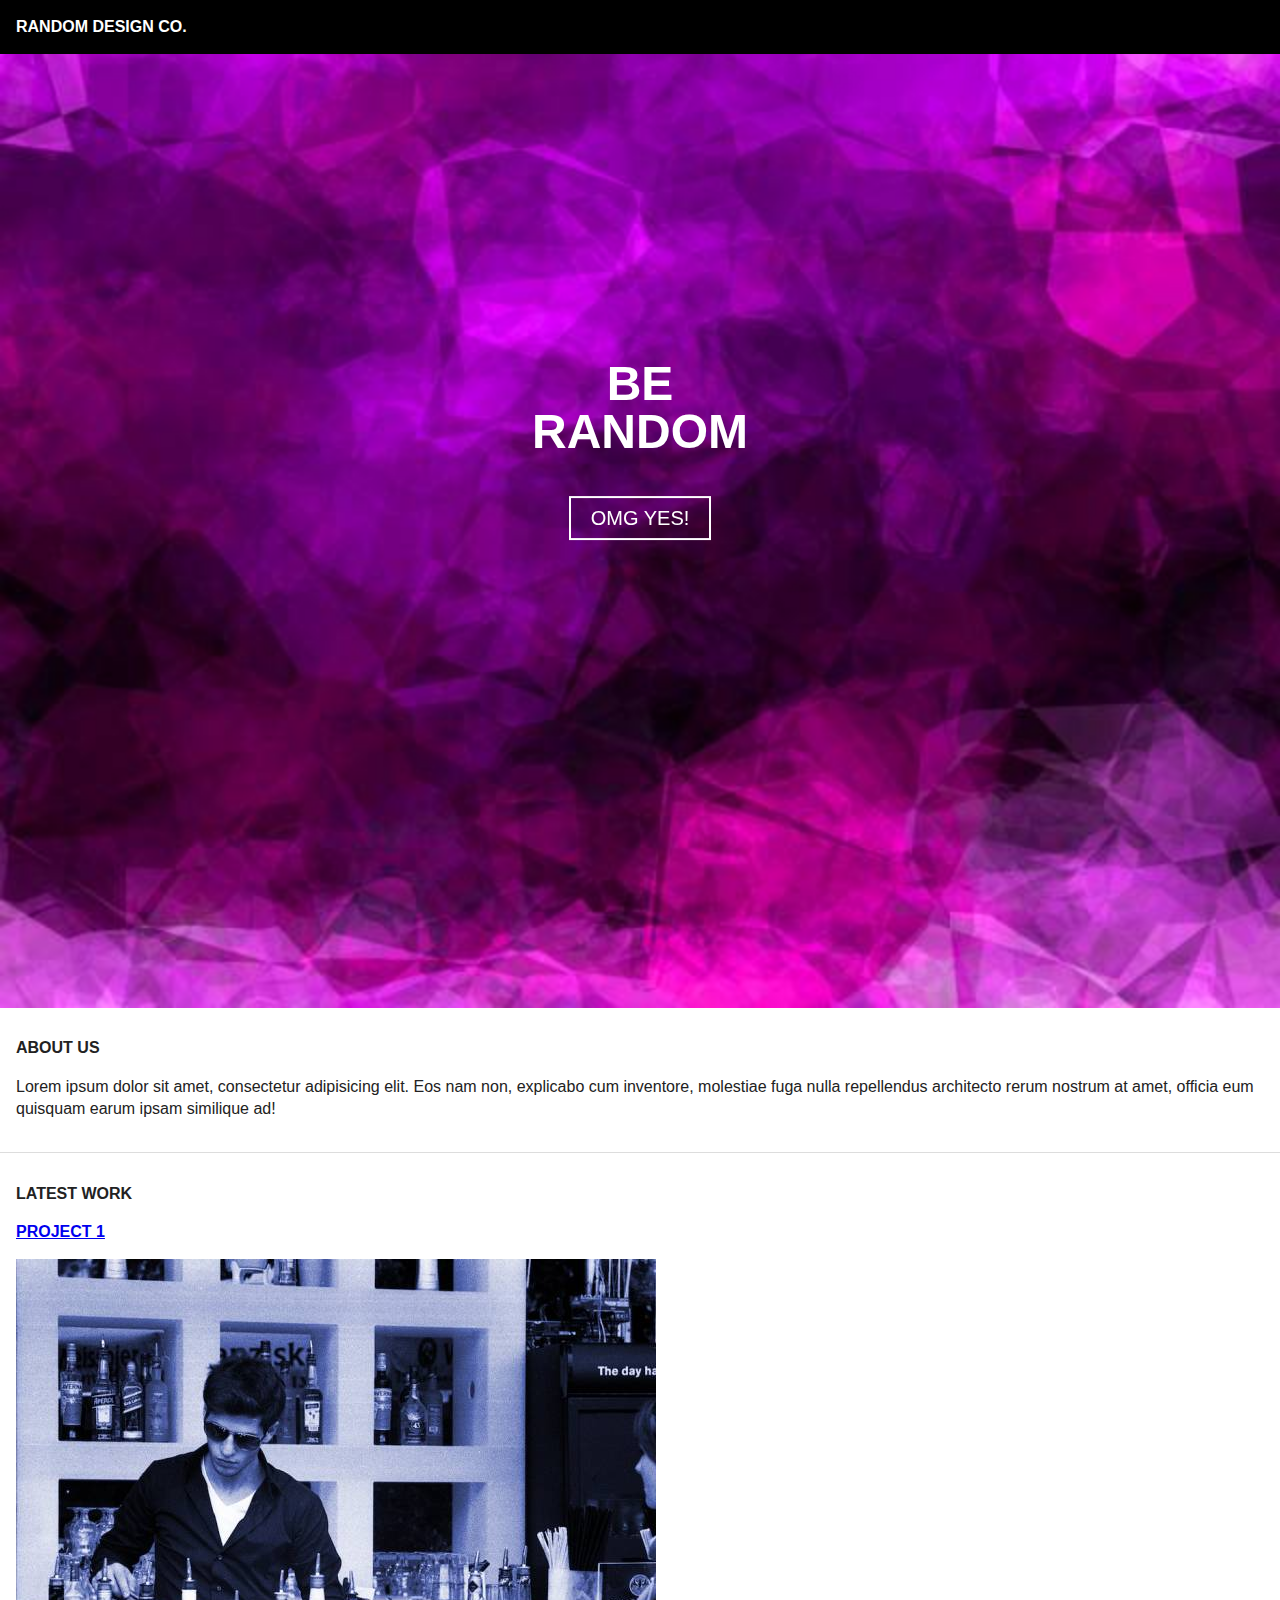
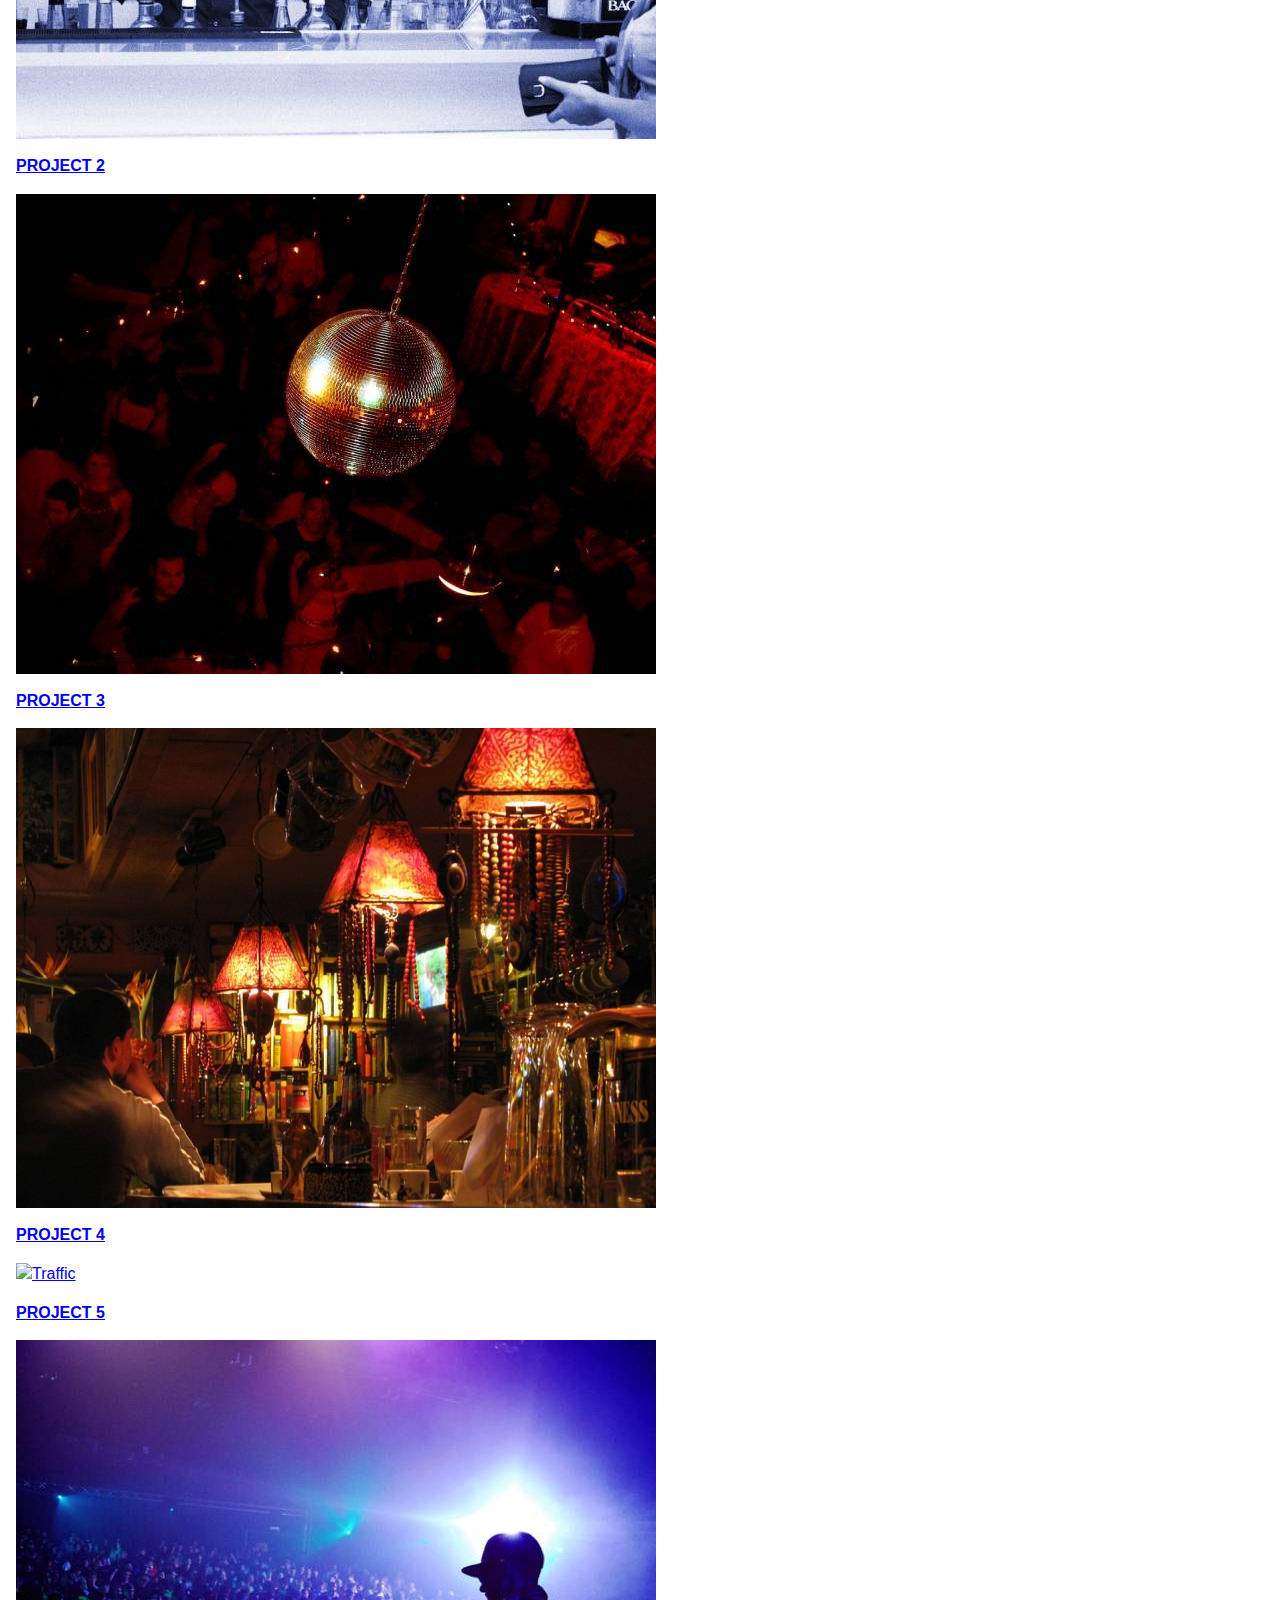
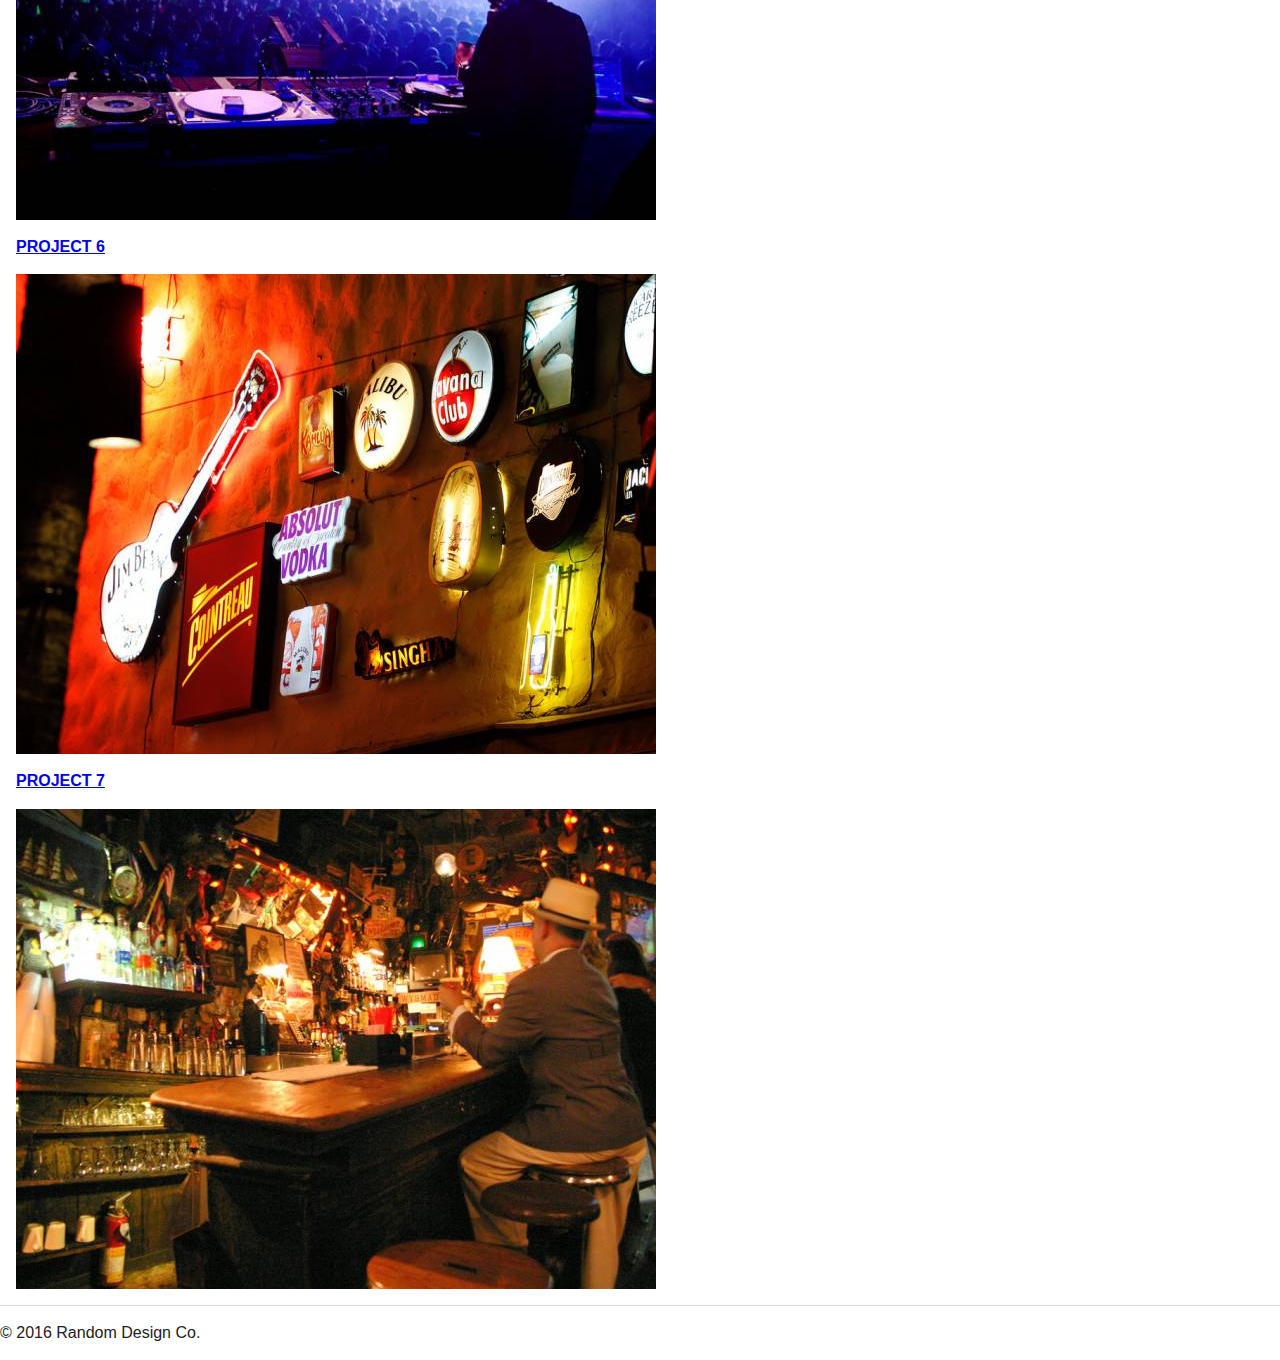
==== index.html @ b03ad2f5 "I forgot to commit!" ====
<!doctype html>
<html class="no-js" lang="">
    <head>
        <meta charset="utf-8">
        <meta http-equiv="x-ua-compatible" content="ie=edge">
        <title></title>
        <meta name="description" content="">
        <meta name="viewport" content="width=device-width, initial-scale=1">

        <link rel="apple-touch-icon" href="apple-touch-icon.png">
        <!-- Place favicon.ico in the root directory -->
        <link rel="stylesheet" href="css/normalize.css">
        <link rel="stylesheet" href="path/to/font-awesome/css/font-awesome.min.css">
        <link rel="stylesheet" href="css/main.css">
        <script src="js/vendor/modernizr-2.8.3.min.js"></script>
    </head>
    <body>
        <!--[if lt IE 8]>
            <p class="browserupgrade">You are using an <strong>outdated</strong> browser. Please <a href="http://browsehappy.com/">upgrade your browser</a> to improve your experience.</p>
        <![endif]-->

        <!-- Add your site or application content here -->
    <header class="page-header">
        <h1>RANDOM DESIGN CO.</h1>
        <nav class='main-nav'>
          <i class="fa fa-bars"></i>
        </nav>
    </header>

      <div class="jumbotron_content">
    <h2>BE<br> RANDOM</h2>
    <a href="#" class="button"> OMG YES!</a>
      </div>
    <img class='jumbotron__bg' src="img/purple-bg.jpeg" alt="Abstract Purple">
    </section>

  <section class="page-section">
    <h2>ABOUT US</h2>

    <p>Lorem ipsum dolor sit amet, consectetur adipisicing elit. Eos nam non, explicabo cum inventore, molestiae fuga nulla repellendus architecto rerum nostrum at amet, officia eum quisquam earum ipsam similique ad!</p>
  </section>

<section class="page-section">
    <h2>LATEST WORK</h2>

<a href="#">
  <article class="project-thumb">
    <h3>Project 1</h3>
    <img src="img/1-cocktail.jpeg" alt="Cocktail">
  </article>
</a>

<a href="#">
  <article class="project-thumb">
    <h3>Project 2</h3>
    <img src="img/2-disco.jpeg" alt="Disco">
  </article>
</a>

<a href="#">
  <article class="project-thumb">
    <h3>Project 3</h3>
    <img src="img/3-bookstore.jpeg" alt="Bookstore">
  </article>
</a>

<a href="#">
  <article class="project-thumb">
    <h3>Project 4</h3>
    <img src="4-traffic.jpeg" alt="Traffic">
  </article>
</a>

<a href="#">
  <article class="project-thumb">
    <h3>Project 5</h3>
    <img src="img/5-concert.jpg" alt="Concert">
  </article>
</a>

<a href="#">
  <article class="project-thumb">
    <h3>Project 6</h3>
    <img src="img/6-nightlife.jpg" alt="Nightlife">
  </article>
</a>

<a href="#">
  <article class="project-thumb">
    <h3>Project 7</h3>
    <img src="img/7-bar.jpg" alt="Bar">
  </article>
</a>

</section>

<footer class="page-footer">
    <p>© 2016 Random Design Co.</p>
</footer>



        <script src="https://code.jquery.com/jquery-1.12.0.min.js"></script>
        <script>window.jQuery || document.write('<script src="js/vendor/jquery-1.12.0.min.js"><\/script>')</script>
        <script src="js/plugins.js"></script>
        <script src="js/main.js"></script>

        <!-- Google Analytics: change UA-XXXXX-X to be your site's ID. -->
        <script>
            (function(b,o,i,l,e,r){b.GoogleAnalyticsObject=l;b[l]||(b[l]=
            function(){(b[l].q=b[l].q||[]).push(arguments)});b[l].l=+new Date;
            e=o.createElement(i);r=o.getElementsByTagName(i)[0];
            e.src='https://www.google-analytics.com/analytics.js';
            r.parentNode.insertBefore(e,r)}(window,document,'script','ga'));
            ga('create','UA-XXXXX-X','auto');ga('send','pageview');
        </script>
    </body>
</html>
---- css/main.css ----
/*! HTML5 Boilerplate v5.3.0 | MIT License | https://html5boilerplate.com/ */

/*
 * What follows is the result of much research on cross-browser styling.
 * Credit left inline and big thanks to Nicolas Gallagher, Jonathan Neal,
 * Kroc Camen, and the H5BP dev community and team.
 */

/* ==========================================================================
   Base styles: opinionated defaults
   ========================================================================== */

html {
    color: #222;
    font-size: 1em;
    line-height: 1.4;
}

/*
 * Remove text-shadow in selection highlight:
 * https://twitter.com/miketaylr/status/12228805301
 *
 * These selection rule sets have to be separate.
 * Customize the background color to match your design.
 */

::-moz-selection {
    background: #b3d4fc;
    text-shadow: none;
}

::selection {
    background: #b3d4fc;
    text-shadow: none;
}

/*
 * A better looking default horizontal rule
 */

hr {
    display: block;
    height: 1px;
    border: 0;
    border-top: 1px solid #ccc;
    margin: 1em 0;
    padding: 0;
}

/*
 * Remove the gap between audio, canvas, iframes,
 * images, videos and the bottom of their containers:
 * https://github.com/h5bp/html5-boilerplate/issues/440
 */

audio,
canvas,
iframe,
img,
svg,
video {
    vertical-align: middle;
}

/*
 * Remove default fieldset styles.
 */

fieldset {
    border: 0;
    margin: 0;
    padding: 0;
}

/*
 * Allow only vertical resizing of textareas.
 */

textarea {
    resize: vertical;
}

/* ==========================================================================
   Browser Upgrade Prompt
   ========================================================================== */

.browserupgrade {
    margin: 0.2em 0;
    background: #ccc;
    color: #000;
    padding: 0.2em 0;
}

/* ==========================================================================
   Author's custom styles
   ========================================================================== */

html {
  box-sizing: border-box;
}

*, *:before, *:after {
  box-sizing: inherit;
}

body{
  padding-top: 3em;
}

h1, h2, h3, h4, h5 {
  font-size: 1em;
  text-transform: uppercase;
}

img {
  max-width: 100%;
}

.page-header {
  background: #000;
  color: white;
  padding: 1em;
  position: fixed;
  top: 0;
  left: 0;
  width: 100%;
}

.page-header h1 {
  margin: 0
}

.page-header .main-nav {
  position: absolute;
  top: 1em;
  right: 1em;
}

.page-section {
  padding: 1em;
  border-bottom: 1px solid #ddd;
}

.button {
  border: 0.125em solid #000;
  padding: 0.5em  1em;
  font-size: 1.25em;
  text-decoration: none;
  color: #000;
  display: inline-block;
}

.button:hover {
  background: #000;
  color: #fff;
}

.jumbotron {
  padding: 0;
  position: relative;
}

.jumbotron__bg {
  position: relative;
  z-index: -10;
  display: block;
  width: 100%;
}

.jumbotron_content {
  position: absolute;
  top: 50%;
  left: 50%;
  transform: translate(-50%, -50%);
  text-align: center;
  line-height: 1;
}

.jumbotron_content h2 {
  font-size: 3em;
  margin-top: 0;
  color: #fff;
}

.jumbotron_content .button {
  color: #fff;
  border-color: #fff;
}

.jumbotron_content .button:hover {
  background-color: #fff;
  color: #000;
}










/* ==========================================================================
   Helper classes
   ========================================================================== */

/*
 * Hide visually and from screen readers
 */

.hidden {
    display: none !important;
}

/*
 * Hide only visually, but have it available for screen readers:
 * http://snook.ca/archives/html_and_css/hiding-content-for-accessibility
 */

.visuallyhidden {
    border: 0;
    clip: rect(0 0 0 0);
    height: 1px;
    margin: -1px;
    overflow: hidden;
    padding: 0;
    position: absolute;
    width: 1px;
}

/*
 * Extends the .visuallyhidden class to allow the element
 * to be focusable when navigated to via the keyboard:
 * https://www.drupal.org/node/897638
 */

.visuallyhidden.focusable:active,
.visuallyhidden.focusable:focus {
    clip: auto;
    height: auto;
    margin: 0;
    overflow: visible;
    position: static;
    width: auto;
}

/*
 * Hide visually and from screen readers, but maintain layout
 */

.invisible {
    visibility: hidden;
}

/*
 * Clearfix: contain floats
 *
 * For modern browsers
 * 1. The space content is one way to avoid an Opera bug when the
 *    `contenteditable` attribute is included anywhere else in the document.
 *    Otherwise it causes space to appear at the top and bottom of elements
 *    that receive the `clearfix` class.
 * 2. The use of `table` rather than `block` is only necessary if using
 *    `:before` to contain the top-margins of child elements.
 */

.clearfix:before,
.clearfix:after {
    content: " "; /* 1 */
    display: table; /* 2 */
}

.clearfix:after {
    clear: both;
}

/* ==========================================================================
   EXAMPLE Media Queries for Responsive Design.
   These examples override the primary ('mobile first') styles.
   Modify as content requires.
   ========================================================================== */

@media only screen and (min-width: 35em) {
    /* Style adjustments for viewports that meet the condition */
}

@media print,
       (-webkit-min-device-pixel-ratio: 1.25),
       (min-resolution: 1.25dppx),
       (min-resolution: 120dpi) {
    /* Style adjustments for high resolution devices */
}

/* ==========================================================================
   Print styles.
   Inlined to avoid the additional HTTP request:
   http://www.phpied.com/delay-loading-your-print-css/
   ========================================================================== */

@media print {
    *,
    *:before,
    *:after,
    *:first-letter,
    *:first-line {
        background: transparent !important;
        color: #000 !important; /* Black prints faster:
                                   http://www.sanbeiji.com/archives/953 */
        box-shadow: none !important;
        text-shadow: none !important;
    }

    a,
    a:visited {
        text-decoration: underline;
    }

    a[href]:after {
        content: " (" attr(href) ")";
    }

    abbr[title]:after {
        content: " (" attr(title) ")";
    }

    /*
     * Don't show links that are fragment identifiers,
     * or use the `javascript:` pseudo protocol
     */

    a[href^="#"]:after,
    a[href^="javascript:"]:after {
        content: "";
    }

    pre,
    blockquote {
        border: 1px solid #999;
        page-break-inside: avoid;
    }

    /*
     * Printing Tables:
     * http://css-discuss.incutio.com/wiki/Printing_Tables
     */

    thead {
        display: table-header-group;
    }

    tr,
    img {
        page-break-inside: avoid;
    }

    img {
        max-width: 100% !important;
    }

    p,
    h2,
    h3 {
        orphans: 3;
        widows: 3;
    }

    h2,
    h3 {
        page-break-after: avoid;
    }
}
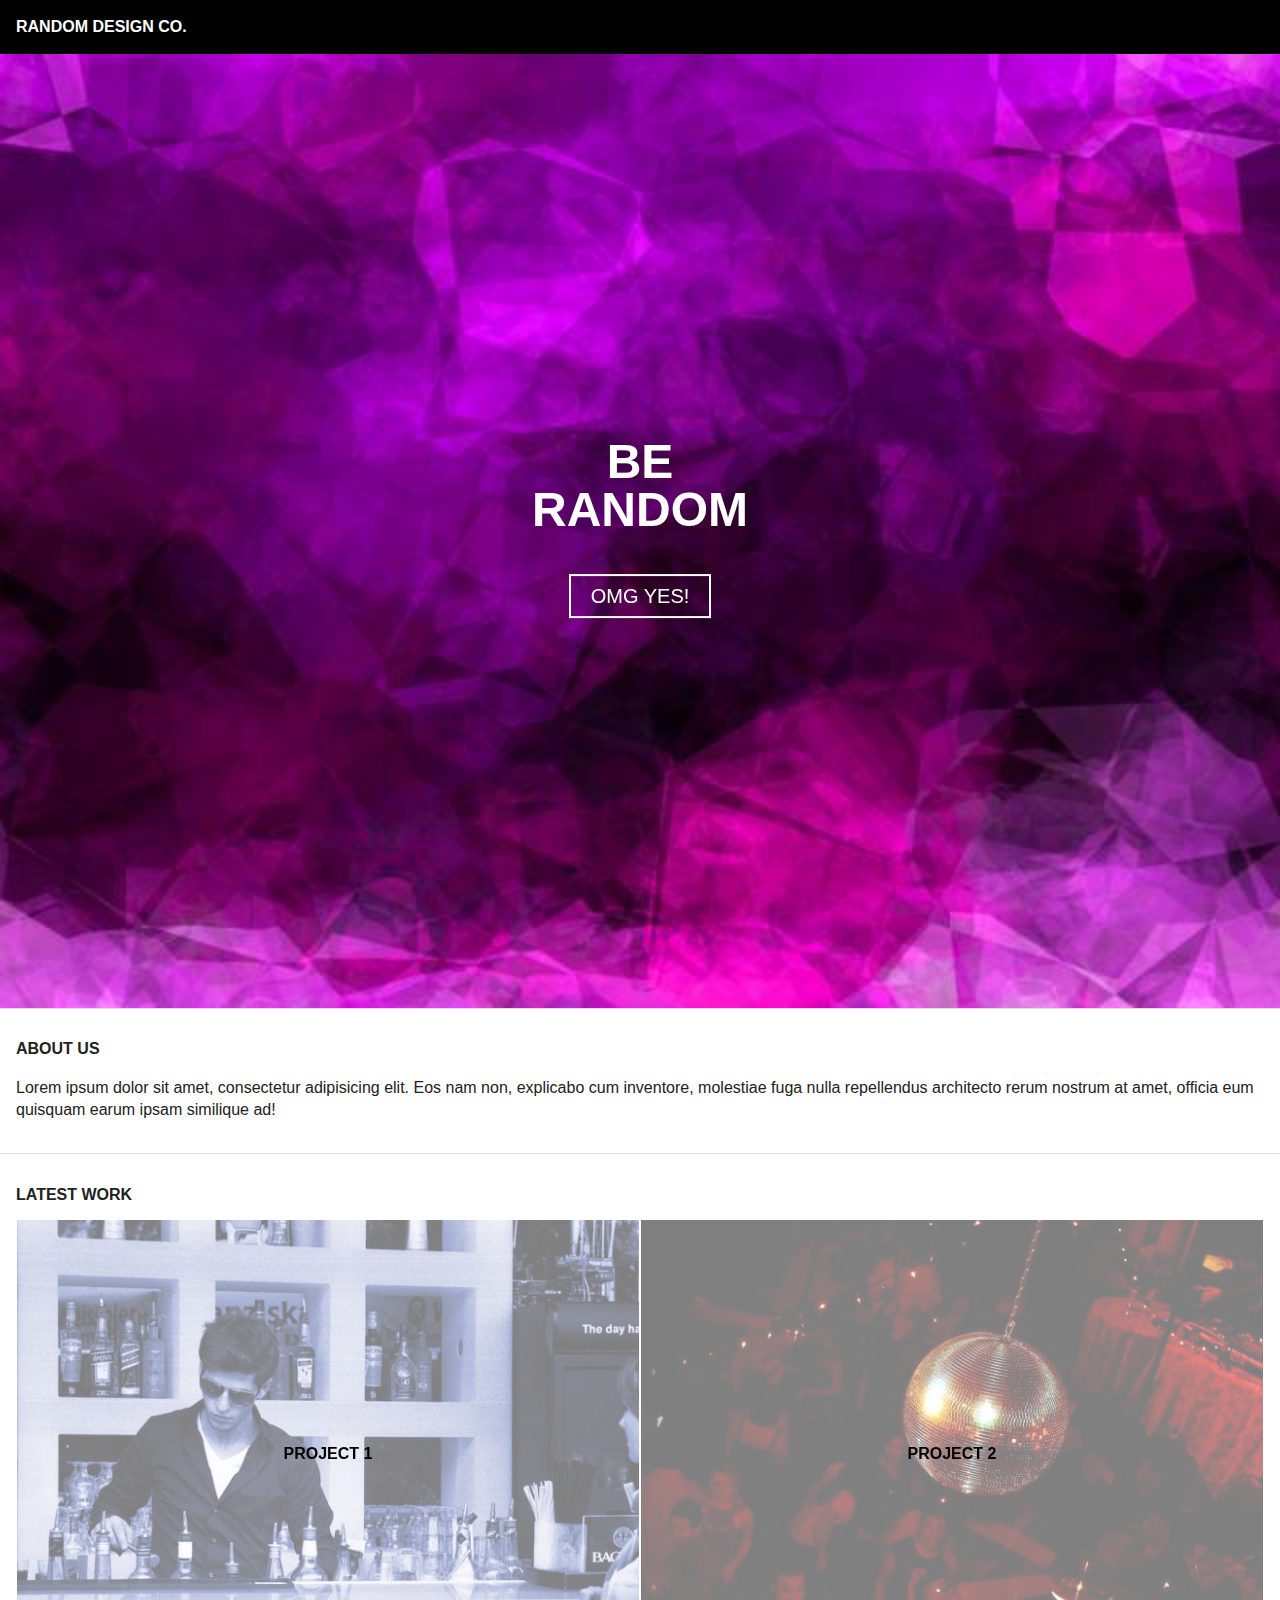
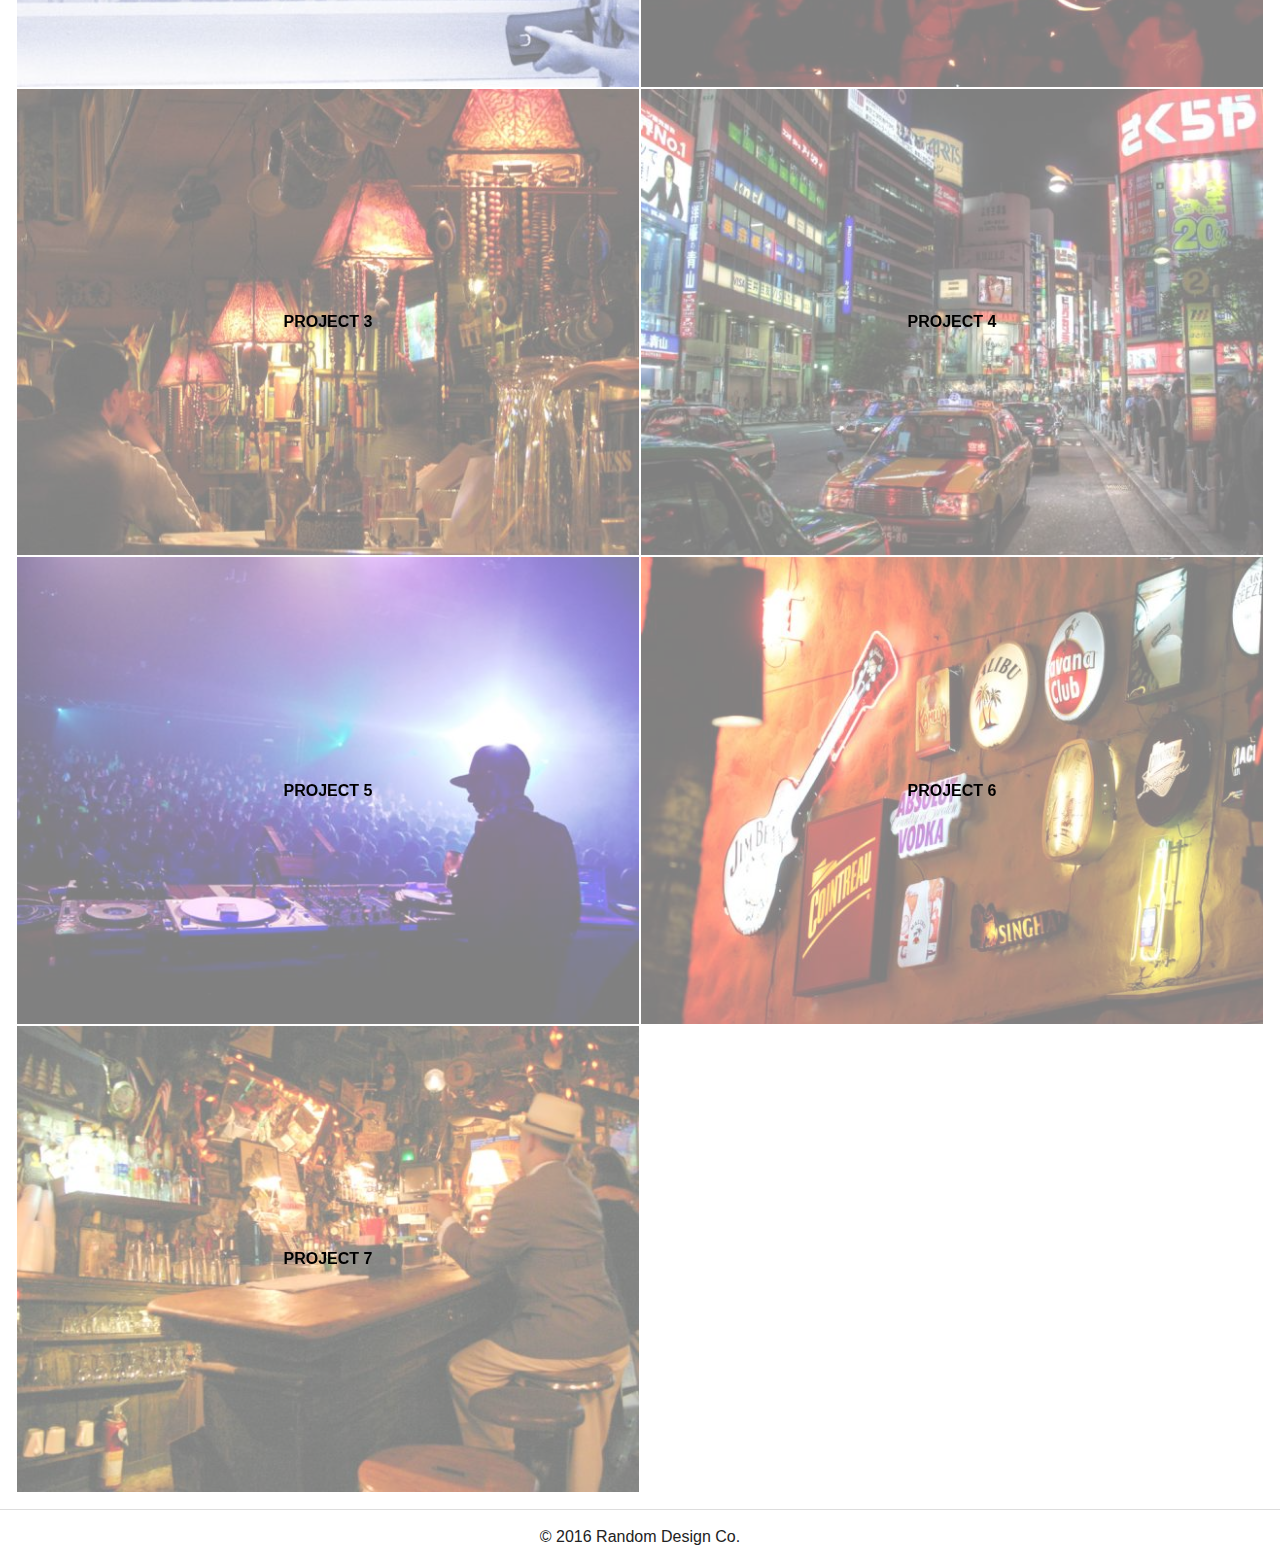
==== commit 781f0359: "This makes more sense!" ====
--- a/index.html
+++ b/index.html
@@ -27,6 +27,7 @@
         </nav>
     </header>
 
+    <section class="page-section jumbotron">
       <div class="jumbotron_content">
     <h2>BE<br> RANDOM</h2>
     <a href="#" class="button"> OMG YES!</a>
@@ -42,6 +43,8 @@
 
 <section class="page-section">
     <h2>LATEST WORK</h2>
+
+<div class="clearfix">
 
 <a href="#">
   <article class="project-thumb">
@@ -67,7 +70,7 @@
 <a href="#">
   <article class="project-thumb">
     <h3>Project 4</h3>
-    <img src="4-traffic.jpeg" alt="Traffic">
+    <img src="img/4-traffic.jpeg" alt="Traffic">
   </article>
 </a>
 
@@ -91,6 +94,7 @@
     <img src="img/7-bar.jpg" alt="Bar">
   </article>
 </a>
+</div>
 
 </section>
 
--- a/css/main.css
+++ b/css/main.css
@@ -192,7 +192,41 @@
   color: #000;
 }
 
-
+.project-thumb {
+  position: relative;
+  width: 50%;
+  float: left;
+  background-color: hsla(0, 100%, 100%, 0.5);
+  border: 1px solid white;
+}
+
+.project-thumb:hover {
+  background-color: hsla(0, 0%, 0%, 0.5);
+}
+
+.project-thumb img {
+  position: relative;
+  z-index: -10;
+}
+
+.project-thumb h3 {
+  position: absolute;
+  top: 50%;
+  left: 50%;
+  transform: translate(-50%, -50%);
+  margin: 0;
+  width: auto;
+  text-align: center;
+  color: #000;
+}
+
+.project-thumb:hover h3 {
+  color: #fff;
+}
+
+.page-footer {
+  text-align: center;
+}
 
 
 
